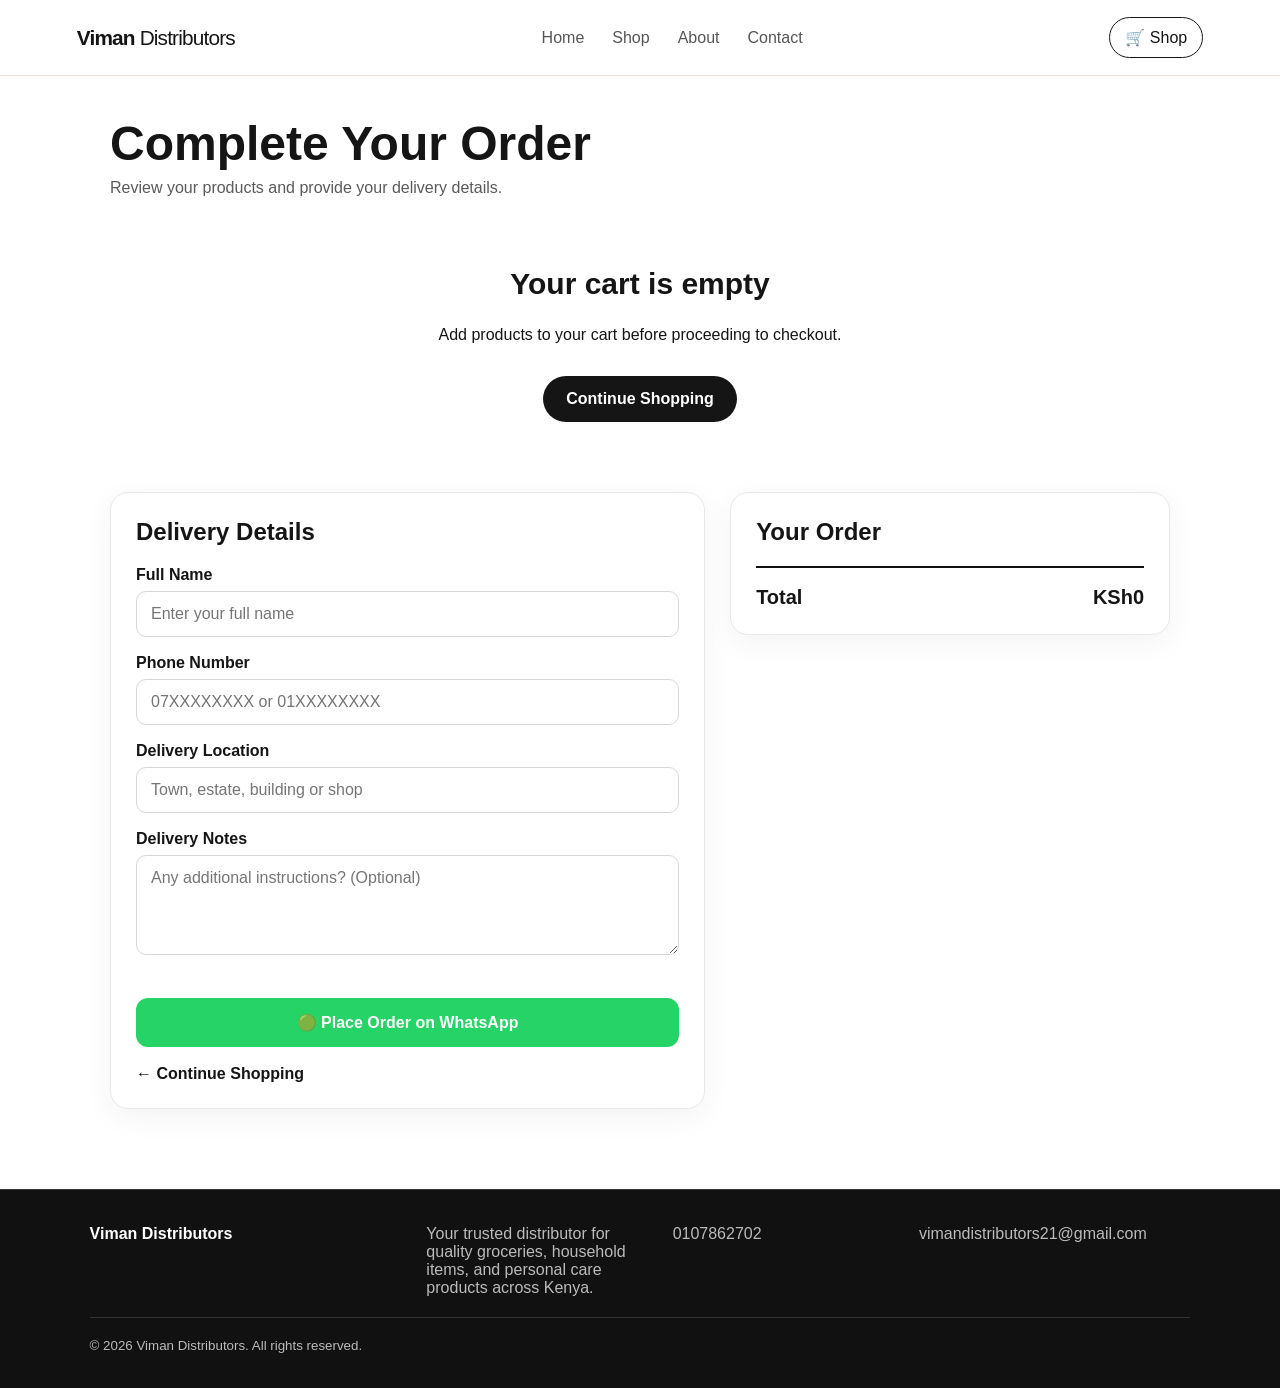
==== checkout.html @ 6a5334ed "Add professional checkout page" ====
<!DOCTYPE html>
<html lang="en">
<head>
  <meta charset="UTF-8">
  <meta name="viewport" content="width=device-width, initial-scale=1.0">

  <title>Checkout | Viman Distributors</title>

  <meta name="description"
        content="Complete your Viman Distributors wholesale order and place it through WhatsApp.">

  <link rel="stylesheet" href="styles.css">

  <style>
    .checkout-page {
      max-width: 1100px;
      margin: 0 auto;
      padding: 40px 20px 80px;
    }

    .checkout-header {
      margin-bottom: 30px;
    }

    .checkout-header h1 {
      margin: 0 0 8px;
      font-size: clamp(30px, 5vw, 48px);
    }

    .checkout-header p {
      margin: 0;
      opacity: .7;
    }

    .checkout-grid {
      display: grid;
      grid-template-columns: 1.15fr .85fr;
      gap: 25px;
      align-items: start;
    }

    .checkout-card {
      background: #fff;
      border: 1px solid #e8e8e8;
      border-radius: 18px;
      padding: 25px;
      box-shadow: 0 8px 30px rgba(0,0,0,.05);
    }

    .checkout-card h2 {
      margin-top: 0;
      margin-bottom: 20px;
    }

    .form-group {
      margin-bottom: 17px;
    }

    .form-group label {
      display: block;
      font-weight: 700;
      margin-bottom: 7px;
    }

    .form-group input,
    .form-group textarea {
      width: 100%;
      box-sizing: border-box;
      padding: 13px 14px;
      border: 1px solid #d7d7d7;
      border-radius: 10px;
      font: inherit;
      outline: none;
    }

    .form-group input:focus,
    .form-group textarea:focus {
      border-color: #111;
    }

    .form-group textarea {
      min-height: 100px;
      resize: vertical;
    }

    .checkout-item {
      display: grid;
      grid-template-columns: 58px 1fr auto;
      gap: 12px;
      align-items: center;
      padding: 12px 0;
      border-bottom: 1px solid #eee;
    }

    .checkout-item img {
      width: 58px;
      height: 58px;
      object-fit: cover;
      border-radius: 10px;
      background: #f4f4f4;
    }

    .checkout-item-name {
      font-weight: 700;
      font-size: 14px;
    }

    .checkout-item-meta {
      font-size: 13px;
      opacity: .65;
      margin-top: 4px;
    }

    .checkout-item-price {
      font-weight: 800;
      white-space: nowrap;
    }

    .summary-total {
      display: flex;
      justify-content: space-between;
      gap: 15px;
      margin-top: 20px;
      padding-top: 18px;
      border-top: 2px solid #111;
      font-size: 20px;
      font-weight: 900;
    }

    .whatsapp-checkout {
      width: 100%;
      border: 0;
      border-radius: 12px;
      padding: 15px 18px;
      margin-top: 22px;
      font-size: 16px;
      font-weight: 800;
      cursor: pointer;
      background: #25D366;
      color: #fff;
    }

    .whatsapp-checkout:hover {
      opacity: .9;
    }

    .back-shop {
      display: inline-block;
      margin-top: 18px;
      text-decoration: none;
      font-weight: 700;
    }

    .empty-checkout {
      max-width: 600px;
      margin: 70px auto;
      text-align: center;
    }

    .empty-checkout h2 {
      font-size: 30px;
    }

    @media (max-width: 760px) {
      .checkout-grid {
        grid-template-columns: 1fr;
      }

      .checkout-card {
        padding: 20px;
      }

      .checkout-item {
        grid-template-columns: 50px 1fr;
      }

      .checkout-item-price {
        grid-column: 2;
      }
    }
  </style>
</head>

<body>

<header class="site-header">
  <a class="brand" href="index.html">
    Viman <span>Distributors</span>
  </a>

  <nav>
    <a href="index.html">Home</a>
    <a href="index.html#shop">Shop</a>
    <a href="index.html#about">About</a>
    <a href="index.html#contact">Contact</a>
  </nav>

  <a class="cart-btn" href="index.html#shop">
    🛒 Shop
  </a>
</header>


<main class="checkout-page">

  <div class="checkout-header">
    <h1>Complete Your Order</h1>
    <p>Review your products and provide your delivery details.</p>
  </div>


  <div id="emptyCheckout" class="empty-checkout" hidden>
    <h2>Your cart is empty</h2>

    <p>
      Add products to your cart before proceeding to checkout.
    </p>

    <a class="btn" href="index.html#shop">
      Continue Shopping
    </a>
  </div>


  <div id="checkoutContent" class="checkout-grid">

    <!-- CUSTOMER INFORMATION -->

    <section class="checkout-card">

      <h2>Delivery Details</h2>

      <form id="checkoutForm">

        <div class="form-group">
          <label for="customerName">
            Full Name
          </label>

          <input
            id="customerName"
            type="text"
            placeholder="Enter your full name"
            required
          >
        </div>


        <div class="form-group">
          <label for="customerPhone">
            Phone Number
          </label>

          <input
            id="customerPhone"
            type="tel"
            placeholder="07XXXXXXXX or 01XXXXXXXX"
            required
          >
        </div>


        <div class="form-group">
          <label for="deliveryLocation">
            Delivery Location
          </label>

          <input
            id="deliveryLocation"
            type="text"
            placeholder="Town, estate, building or shop"
            required
          >
        </div>


        <div class="form-group">
          <label for="deliveryNotes">
            Delivery Notes
          </label>

          <textarea
            id="deliveryNotes"
            placeholder="Any additional instructions? (Optional)"
          ></textarea>
        </div>

        <button
          type="submit"
          class="whatsapp-checkout"
        >
          🟢 Place Order on WhatsApp
        </button>

      </form>

      <a
        class="back-shop"
        href="index.html#shop"
      >
        ← Continue Shopping
      </a>

    </section>


    <!-- ORDER SUMMARY -->

    <section class="checkout-card">

      <h2>Your Order</h2>

      <div id="checkoutItems"></div>

      <div class="summary-total">
        <span>Total</span>
        <span id="checkoutTotal">KSh0</span>
      </div>

    </section>

  </div>

</main>


<footer>
  <strong>Viman Distributors</strong>

  <span>
    Your trusted distributor for quality groceries,
    household items, and personal care products across Kenya.
  </span>

  <a href="tel:+254107862702">
    0107862702
  </a>

  <a href="mailto:vimandistributors21@gmail.com">
    vimandistributors21@gmail.com
  </a>

  <small>
    © 2026 Viman Distributors. All rights reserved.
  </small>
</footer>


<script src="app.js"></script>

<script>

function renderCheckout() {

  const items = document.querySelector('#checkoutItems');
  const totalElement = document.querySelector('#checkoutTotal');
  const empty = document.querySelector('#emptyCheckout');
  const content = document.querySelector('#checkoutContent');

  if (!cart.length) {

    content.hidden = true;
    empty.hidden = false;

    return;
  }

  content.hidden = false;
  empty.hidden = true;

  items.innerHTML = cart.map(item => `

    <div class="checkout-item">

      <img
        src="${item.img}"
        alt="${item.name}"
      >

      <div>

        <div class="checkout-item-name">
          ${item.name}
        </div>

        <div class="checkout-item-meta">
          Quantity: ${item.qty}
        </div>

      </div>

      <div class="checkout-item-price">
        ${money(item.price * item.qty)}
      </div>

    </div>

  `).join('');

  const total = cart.reduce(
    (sum, item) => sum + item.price * item.qty,
    0
  );

  totalElement.textContent = money(total);
}


document.querySelector('#checkoutForm').addEventListener(
  'submit',
  function(event) {

    event.preventDefault();

    if (!cart.length) {
      alert('Your cart is empty.');
      return;
    }

    const name =
      document.querySelector('#customerName').value.trim();

    const phone =
      document.querySelector('#customerPhone').value.trim();

    const delivery =
      document.querySelector('#deliveryLocation').value.trim();

    const notes =
      document.querySelector('#deliveryNotes').value.trim()
      || 'None';


    if (!name || !phone || !delivery) {

      alert(
        'Please complete your name, phone number and delivery location.'
      );

      return;
    }


    const phoneClean =
      phone.replace(/[\s-]/g, '');


    if (!/^(07|01)\d{8}$/.test(phoneClean)) {

      alert(
        'Please enter a valid Kenyan phone number.'
      );

      return;
    }


    const items = cart
      .map(item =>
        `${item.name} x${item.qty} = ${money(item.price * item.qty)}`
      )
      .join('\n');


    const total = cart.reduce(
      (sum, item) =>
        sum + item.price * item.qty,
      0
    );


    const message =

`Hello Viman Distributors,

NEW ORDER

Customer: ${name}
Phone: ${phone}
Delivery Location: ${delivery}
Delivery Notes: ${notes}

ORDER ITEMS
${items}

TOTAL: ${money(total)}

Please confirm availability and delivery.`;


    const whatsappURL =
      'https://wa.me/254107862702?text='
      + encodeURIComponent(message);


    window.location.href = whatsappURL;

  }
);


renderCheckout();

</script>

</body>
</html>
---- styles.css ----
:root{--ink:#151515;--muted:#6b6b6b;--gold:#c89b3c;--cream:#f7f3ea;--white:#fff;--line:#e7e1d6}*{box-sizing:border-box}html{scroll-behavior:smooth}body{margin:0;font-family:Inter,Arial,sans-serif;color:var(--ink);background:#fff}a{text-decoration:none;color:inherit}.site-header{height:76px;display:flex;align-items:center;justify-content:space-between;padding:0 6%;border-bottom:1px solid var(--line);position:sticky;top:0;background:#fff;z-index:20}.brand{font-size:1.3rem;font-weight:800;letter-spacing:-.04em}.brand span{font-weight:400}.site-header nav{display:flex;gap:28px;color:#555}.site-header nav a:hover{color:var(--gold)}button,input,select{font:inherit}.cart-btn{border:1px solid var(--ink);background:#fff;border-radius:999px;padding:10px 15px;cursor:pointer}.cart-btn b{background:var(--ink);color:#fff;border-radius:50%;padding:2px 7px;margin-left:5px}.hero{min-height:590px;background:linear-gradient(120deg,#f7f3ea,#fff);display:grid;grid-template-columns:1.3fr .7fr;align-items:center;padding:70px 9%;gap:50px}.eyebrow{font-size:.74rem;letter-spacing:.18em;font-weight:800;color:#9a7023}.hero h1{font-size:clamp(3rem,7vw,6rem);line-height:.95;letter-spacing:-.065em;margin:15px 0 25px}.hero h1 em{font-family:Georgia,serif;font-weight:400;color:#9d762b}.hero p{font-size:1.08rem;line-height:1.7;max-width:650px;color:var(--muted)}.btn{display:inline-flex;align-items:center;justify-content:center;background:var(--ink);color:#fff;border:0;border-radius:999px;padding:14px 23px;margin-top:16px;font-weight:700;cursor:pointer}.hero-art{min-height:330px;border-radius:35px;background:#171717;color:#d4aa4d;display:flex;flex-direction:column;align-items:center;justify-content:center;font-size:9rem;box-shadow:0 25px 70px #0002}.hero-art small{font-size:1rem;color:#fff;letter-spacing:.12em;text-transform:uppercase}.shop{padding:90px 7%}.section-head{display:flex;justify-content:space-between;gap:30px;align-items:end}.section-head h2,.about h2,.contact h2{font-size:clamp(2rem,4vw,3.5rem);letter-spacing:-.05em;margin:8px 0}.section-head>p{color:var(--muted);max-width:380px}.toolbar{display:flex;gap:12px;margin:30px 0 14px}.toolbar input,.toolbar select{border:1px solid var(--line);border-radius:12px;padding:14px;background:#fff}.toolbar input{flex:1}.categories{display:flex;gap:8px;overflow:auto;padding-bottom:22px}.categories button{white-space:nowrap;border:1px solid var(--line);background:#fff;border-radius:999px;padding:9px 15px;cursor:pointer}.categories button.active{background:var(--ink);color:#fff}.grid{display:grid;grid-template-columns:repeat(4,1fr);gap:18px}.card{border:1px solid var(--line);border-radius:18px;overflow:hidden;background:#fff;transition:.2s}.card:hover{transform:translateY(-3px);box-shadow:0 12px 30px #0000000c}.card img{width:100%;height:190px;object-fit:contain;background:#f6f6f6}.card-body{padding:15px}.card small{color:#9a7023;text-transform:uppercase;font-size:.65rem;font-weight:800;letter-spacing:.08em}.card h3{font-size:1rem;min-height:42px;margin:7px 0}.price{font-weight:800;font-size:1.05rem}.add{width:100%;border:1px solid var(--ink);background:#fff;border-radius:10px;padding:10px;margin-top:12px;cursor:pointer}.add:hover{background:var(--ink);color:#fff}.empty{text-align:center;padding:50px;color:var(--muted)}.about{background:var(--cream);padding:90px 9%;display:grid;grid-template-columns:1fr 1fr;gap:60px;align-items:center}.about>p:last-child{font-size:1.1rem;line-height:1.8;color:var(--muted)}.contact{padding:70px 9%;display:flex;justify-content:space-between;align-items:center;gap:30px;background:#171717;color:#fff}.contact .eyebrow{color:#d4aa4d}.contact p{color:#bbb;line-height:1.7}.contact .btn{background:#fff;color:#111}footer{padding:35px 7%;display:grid;grid-template-columns:1.4fr 1fr 1fr 1.2fr;gap:20px;border-top:1px solid #333;background:#111;color:#bbb}footer strong{color:#fff}footer a:hover{color:#d4aa4d}footer small{grid-column:1/-1;padding-top:20px;border-top:1px solid #333}.drawer{position:fixed;z-index:50;right:0;top:0;width:min(430px,94vw);height:100vh;background:#fff;box-shadow:-20px 0 50px #0002;padding:25px;transform:translateX(105%);transition:.25s;display:flex;flex-direction:column}.drawer.open{transform:none}.drawer-head{display:flex;justify-content:space-between;align-items:center}.drawer-head button{font-size:2rem;border:0;background:none;cursor:pointer}.drawer-item{display:grid;grid-template-columns:1fr auto;gap:10px;border-bottom:1px solid var(--line);padding:16px 0}.qty{display:flex;align-items:center;gap:8px}.qty button{border:1px solid var(--line);background:#fff;border-radius:7px;width:28px;height:28px;cursor:pointer}.cart-total{margin-top:auto;padding:20px 0;display:flex;justify-content:space-between;font-size:1.2rem}.full{width:100%;border-radius:12px}.drawer>small{color:var(--muted);padding-top:10px}.overlay{position:fixed;inset:0;background:#0008;z-index:40;display:none}.overlay.show{display:block}@media(max-width:900px){.grid{grid-template-columns:repeat(3,1fr)}.hero{grid-template-columns:1fr}.hero-art{display:none}footer{grid-template-columns:1fr 1fr}}@media(max-width:600px){.site-header{padding:0 4%}.site-header nav{display:none}.hero{padding:55px 6%}.shop{padding:60px 5%}.section-head,.contact,.about{display:block}.grid{grid-template-columns:repeat(2,1fr);gap:10px}.card img{height:145px}.card-body{padding:10px}.about{padding:60px 6%}.contact{padding:55px 6%}footer{display:flex;flex-direction:column;padding:35px 6%}.toolbar{flex-direction:column}}
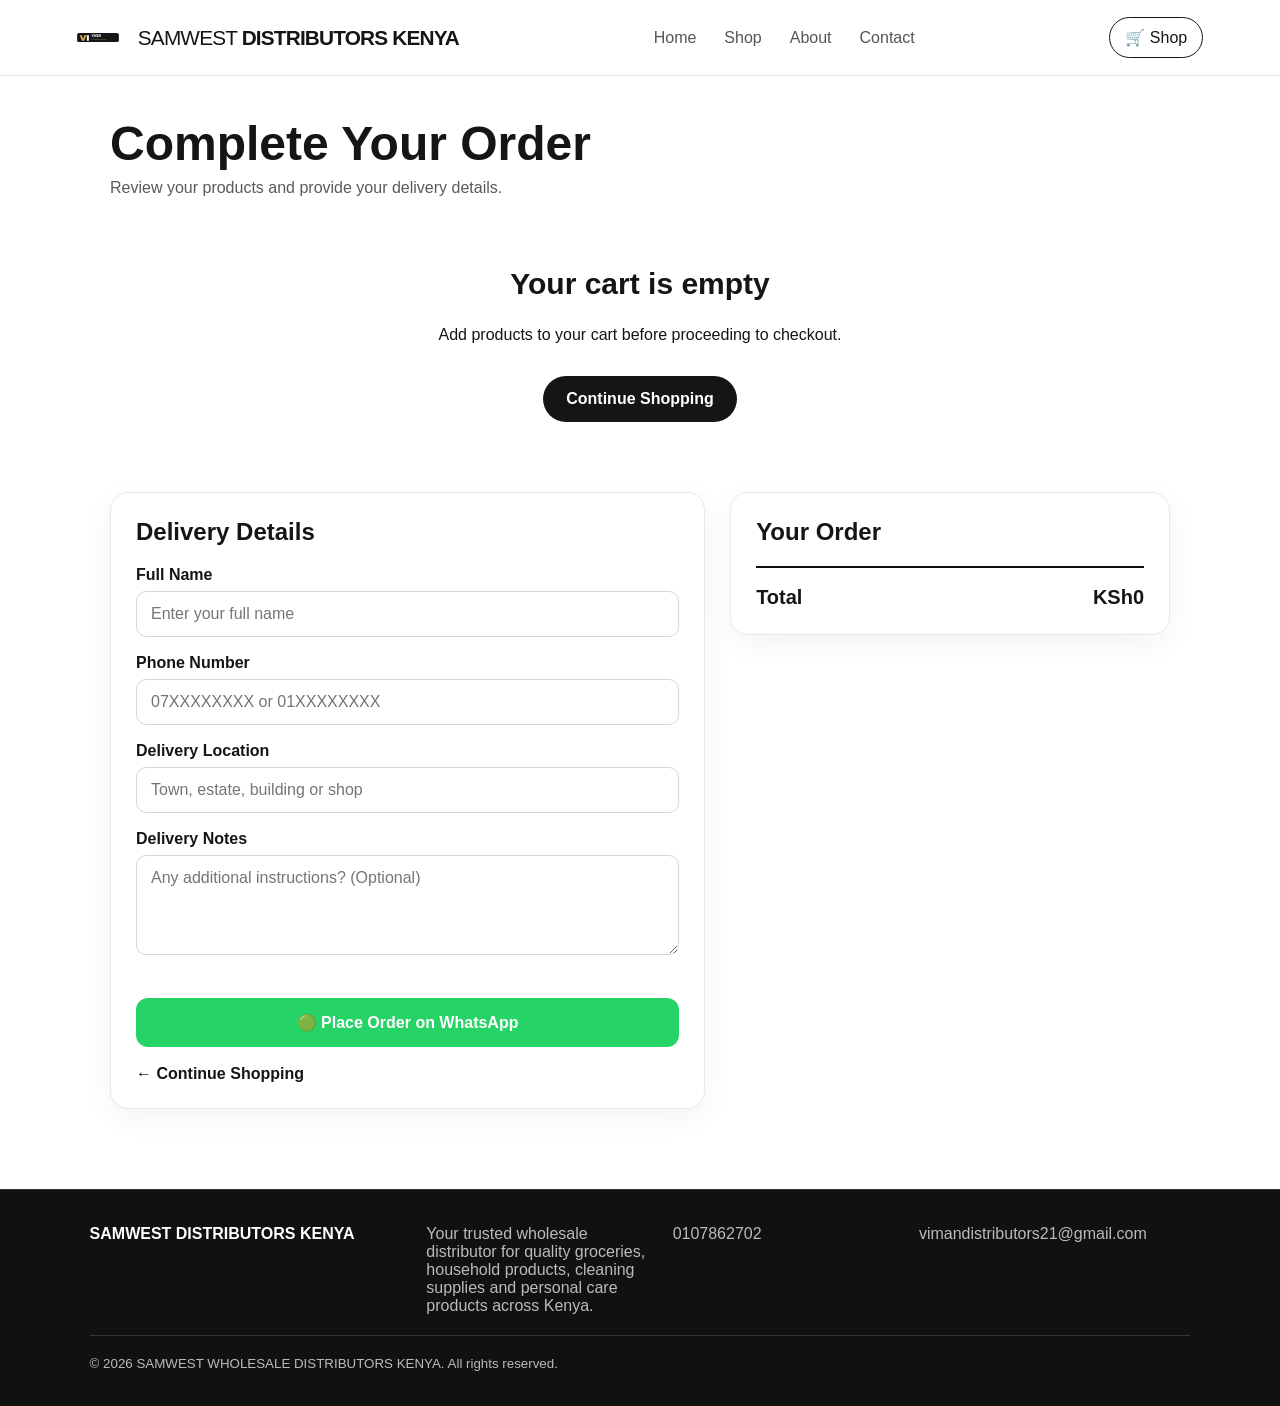
==== commit 8d1f8d62: "Apply SAMWEST branding to checkout" ====
--- a/checkout.html
+++ b/checkout.html
@@ -1,507 +1 @@
-<!DOCTYPE html>
-<html lang="en">
-<head>
-  <meta charset="UTF-8">
-  <meta name="viewport" content="width=device-width, initial-scale=1.0">
-
-  <title>Checkout | Viman Distributors</title>
-
-  <meta name="description"
-        content="Complete your Viman Distributors wholesale order and place it through WhatsApp.">
-
-  <link rel="stylesheet" href="styles.css">
-
-  <style>
-    .checkout-page {
-      max-width: 1100px;
-      margin: 0 auto;
-      padding: 40px 20px 80px;
-    }
-
-    .checkout-header {
-      margin-bottom: 30px;
-    }
-
-    .checkout-header h1 {
-      margin: 0 0 8px;
-      font-size: clamp(30px, 5vw, 48px);
-    }
-
-    .checkout-header p {
-      margin: 0;
-      opacity: .7;
-    }
-
-    .checkout-grid {
-      display: grid;
-      grid-template-columns: 1.15fr .85fr;
-      gap: 25px;
-      align-items: start;
-    }
-
-    .checkout-card {
-      background: #fff;
-      border: 1px solid #e8e8e8;
-      border-radius: 18px;
-      padding: 25px;
-      box-shadow: 0 8px 30px rgba(0,0,0,.05);
-    }
-
-    .checkout-card h2 {
-      margin-top: 0;
-      margin-bottom: 20px;
-    }
-
-    .form-group {
-      margin-bottom: 17px;
-    }
-
-    .form-group label {
-      display: block;
-      font-weight: 700;
-      margin-bottom: 7px;
-    }
-
-    .form-group input,
-    .form-group textarea {
-      width: 100%;
-      box-sizing: border-box;
-      padding: 13px 14px;
-      border: 1px solid #d7d7d7;
-      border-radius: 10px;
-      font: inherit;
-      outline: none;
-    }
-
-    .form-group input:focus,
-    .form-group textarea:focus {
-      border-color: #111;
-    }
-
-    .form-group textarea {
-      min-height: 100px;
-      resize: vertical;
-    }
-
-    .checkout-item {
-      display: grid;
-      grid-template-columns: 58px 1fr auto;
-      gap: 12px;
-      align-items: center;
-      padding: 12px 0;
-      border-bottom: 1px solid #eee;
-    }
-
-    .checkout-item img {
-      width: 58px;
-      height: 58px;
-      object-fit: cover;
-      border-radius: 10px;
-      background: #f4f4f4;
-    }
-
-    .checkout-item-name {
-      font-weight: 700;
-      font-size: 14px;
-    }
-
-    .checkout-item-meta {
-      font-size: 13px;
-      opacity: .65;
-      margin-top: 4px;
-    }
-
-    .checkout-item-price {
-      font-weight: 800;
-      white-space: nowrap;
-    }
-
-    .summary-total {
-      display: flex;
-      justify-content: space-between;
-      gap: 15px;
-      margin-top: 20px;
-      padding-top: 18px;
-      border-top: 2px solid #111;
-      font-size: 20px;
-      font-weight: 900;
-    }
-
-    .whatsapp-checkout {
-      width: 100%;
-      border: 0;
-      border-radius: 12px;
-      padding: 15px 18px;
-      margin-top: 22px;
-      font-size: 16px;
-      font-weight: 800;
-      cursor: pointer;
-      background: #25D366;
-      color: #fff;
-    }
-
-    .whatsapp-checkout:hover {
-      opacity: .9;
-    }
-
-    .back-shop {
-      display: inline-block;
-      margin-top: 18px;
-      text-decoration: none;
-      font-weight: 700;
-    }
-
-    .empty-checkout {
-      max-width: 600px;
-      margin: 70px auto;
-      text-align: center;
-    }
-
-    .empty-checkout h2 {
-      font-size: 30px;
-    }
-
-    @media (max-width: 760px) {
-      .checkout-grid {
-        grid-template-columns: 1fr;
-      }
-
-      .checkout-card {
-        padding: 20px;
-      }
-
-      .checkout-item {
-        grid-template-columns: 50px 1fr;
-      }
-
-      .checkout-item-price {
-        grid-column: 2;
-      }
-    }
-  </style>
-</head>
-
-<body>
-
-<header class="site-header">
-  <a class="brand" href="index.html">
-    Viman <span>Distributors</span>
-  </a>
-
-  <nav>
-    <a href="index.html">Home</a>
-    <a href="index.html#shop">Shop</a>
-    <a href="index.html#about">About</a>
-    <a href="index.html#contact">Contact</a>
-  </nav>
-
-  <a class="cart-btn" href="index.html#shop">
-    🛒 Shop
-  </a>
-</header>
-
-
-<main class="checkout-page">
-
-  <div class="checkout-header">
-    <h1>Complete Your Order</h1>
-    <p>Review your products and provide your delivery details.</p>
-  </div>
-
-
-  <div id="emptyCheckout" class="empty-checkout" hidden>
-    <h2>Your cart is empty</h2>
-
-    <p>
-      Add products to your cart before proceeding to checkout.
-    </p>
-
-    <a class="btn" href="index.html#shop">
-      Continue Shopping
-    </a>
-  </div>
-
-
-  <div id="checkoutContent" class="checkout-grid">
-
-    <!-- CUSTOMER INFORMATION -->
-
-    <section class="checkout-card">
-
-      <h2>Delivery Details</h2>
-
-      <form id="checkoutForm">
-
-        <div class="form-group">
-          <label for="customerName">
-            Full Name
-          </label>
-
-          <input
-            id="customerName"
-            type="text"
-            placeholder="Enter your full name"
-            required
-          >
-        </div>
-
-
-        <div class="form-group">
-          <label for="customerPhone">
-            Phone Number
-          </label>
-
-          <input
-            id="customerPhone"
-            type="tel"
-            placeholder="07XXXXXXXX or 01XXXXXXXX"
-            required
-          >
-        </div>
-
-
-        <div class="form-group">
-          <label for="deliveryLocation">
-            Delivery Location
-          </label>
-
-          <input
-            id="deliveryLocation"
-            type="text"
-            placeholder="Town, estate, building or shop"
-            required
-          >
-        </div>
-
-
-        <div class="form-group">
-          <label for="deliveryNotes">
-            Delivery Notes
-          </label>
-
-          <textarea
-            id="deliveryNotes"
-            placeholder="Any additional instructions? (Optional)"
-          ></textarea>
-        </div>
-
-        <button
-          type="submit"
-          class="whatsapp-checkout"
-        >
-          🟢 Place Order on WhatsApp
-        </button>
-
-      </form>
-
-      <a
-        class="back-shop"
-        href="index.html#shop"
-      >
-        ← Continue Shopping
-      </a>
-
-    </section>
-
-
-    <!-- ORDER SUMMARY -->
-
-    <section class="checkout-card">
-
-      <h2>Your Order</h2>
-
-      <div id="checkoutItems"></div>
-
-      <div class="summary-total">
-        <span>Total</span>
-        <span id="checkoutTotal">KSh0</span>
-      </div>
-
-    </section>
-
-  </div>
-
-</main>
-
-
-<footer>
-  <strong>Viman Distributors</strong>
-
-  <span>
-    Your trusted distributor for quality groceries,
-    household items, and personal care products across Kenya.
-  </span>
-
-  <a href="tel:+254107862702">
-    0107862702
-  </a>
-
-  <a href="mailto:vimandistributors21@gmail.com">
-    vimandistributors21@gmail.com
-  </a>
-
-  <small>
-    © 2026 Viman Distributors. All rights reserved.
-  </small>
-</footer>
-
-
-<script src="app.js"></script>
-
-<script>
-
-function renderCheckout() {
-
-  const items = document.querySelector('#checkoutItems');
-  const totalElement = document.querySelector('#checkoutTotal');
-  const empty = document.querySelector('#emptyCheckout');
-  const content = document.querySelector('#checkoutContent');
-
-  if (!cart.length) {
-
-    content.hidden = true;
-    empty.hidden = false;
-
-    return;
-  }
-
-  content.hidden = false;
-  empty.hidden = true;
-
-  items.innerHTML = cart.map(item => `
-
-    <div class="checkout-item">
-
-      <img
-        src="${item.img}"
-        alt="${item.name}"
-      >
-
-      <div>
-
-        <div class="checkout-item-name">
-          ${item.name}
-        </div>
-
-        <div class="checkout-item-meta">
-          Quantity: ${item.qty}
-        </div>
-
-      </div>
-
-      <div class="checkout-item-price">
-        ${money(item.price * item.qty)}
-      </div>
-
-    </div>
-
-  `).join('');
-
-  const total = cart.reduce(
-    (sum, item) => sum + item.price * item.qty,
-    0
-  );
-
-  totalElement.textContent = money(total);
-}
-
-
-document.querySelector('#checkoutForm').addEventListener(
-  'submit',
-  function(event) {
-
-    event.preventDefault();
-
-    if (!cart.length) {
-      alert('Your cart is empty.');
-      return;
-    }
-
-    const name =
-      document.querySelector('#customerName').value.trim();
-
-    const phone =
-      document.querySelector('#customerPhone').value.trim();
-
-    const delivery =
-      document.querySelector('#deliveryLocation').value.trim();
-
-    const notes =
-      document.querySelector('#deliveryNotes').value.trim()
-      || 'None';
-
-
-    if (!name || !phone || !delivery) {
-
-      alert(
-        'Please complete your name, phone number and delivery location.'
-      );
-
-      return;
-    }
-
-
-    const phoneClean =
-      phone.replace(/[\s-]/g, '');
-
-
-    if (!/^(07|01)\d{8}$/.test(phoneClean)) {
-
-      alert(
-        'Please enter a valid Kenyan phone number.'
-      );
-
-      return;
-    }
-
-
-    const items = cart
-      .map(item =>
-        `${item.name} x${item.qty} = ${money(item.price * item.qty)}`
-      )
-      .join('\n');
-
-
-    const total = cart.reduce(
-      (sum, item) =>
-        sum + item.price * item.qty,
-      0
-    );
-
-
-    const message =
-
-`Hello Viman Distributors,
-
-NEW ORDER
-
-Customer: ${name}
-Phone: ${phone}
-Delivery Location: ${delivery}
-Delivery Notes: ${notes}
-
-ORDER ITEMS
-${items}
-
-TOTAL: ${money(total)}
-
-Please confirm availability and delivery.`;
-
-
-    const whatsappURL =
-      'https://wa.me/254107862702?text='
-      + encodeURIComponent(message);
-
-
-    window.location.href = whatsappURL;
-
-  }
-);
-
-
-renderCheckout();
-
-</script>
-
-</body>
-</html>
+<!DOCTYPE html><html lang="en"><head><meta charset="UTF-8"><meta name="viewport" content="width=device-width,initial-scale=1"><title>SAMWEST WHOLESALE DISTRIBUTORS KENYA | Checkout</title><meta name="description" content="Complete your SAMWEST WHOLESALE DISTRIBUTORS KENYA wholesale order and place it through WhatsApp."><link rel="icon" type="image/svg+xml" href="assets/viman-logo.svg"><link rel="stylesheet" href="styles.css"><style>.brand img{width:42px;height:42px;object-fit:contain;margin-right:9px}.brand{display:flex;align-items:center}.checkout-page{max-width:1100px;margin:0 auto;padding:40px 20px 80px}.checkout-header{margin-bottom:30px}.checkout-header h1{margin:0 0 8px;font-size:clamp(30px,5vw,48px)}.checkout-header p{margin:0;opacity:.7}.checkout-grid{display:grid;grid-template-columns:1.15fr .85fr;gap:25px;align-items:start}.checkout-card{background:#fff;border:1px solid #e8e8e8;border-radius:18px;padding:25px;box-shadow:0 8px 30px rgba(0,0,0,.05)}.checkout-card h2{margin-top:0;margin-bottom:20px}.form-group{margin-bottom:17px}.form-group label{display:block;font-weight:700;margin-bottom:7px}.form-group input,.form-group textarea{width:100%;box-sizing:border-box;padding:13px 14px;border:1px solid #d7d7d7;border-radius:10px;font:inherit;outline:none}.form-group textarea{min-height:100px;resize:vertical}.checkout-item{display:grid;grid-template-columns:58px 1fr auto;gap:12px;align-items:center;padding:12px 0;border-bottom:1px solid #eee}.checkout-item img{width:58px;height:58px;object-fit:cover;border-radius:10px;background:#f4f4f4}.checkout-item-name{font-weight:700;font-size:14px}.checkout-item-meta{font-size:13px;opacity:.65;margin-top:4px}.checkout-item-price{font-weight:800;white-space:nowrap}.summary-total{display:flex;justify-content:space-between;gap:15px;margin-top:20px;padding-top:18px;border-top:2px solid #111;font-size:20px;font-weight:900}.whatsapp-checkout{width:100%;border:0;border-radius:12px;padding:15px 18px;margin-top:22px;font-size:16px;font-weight:800;cursor:pointer;background:#25D366;color:#fff}.back-shop{display:inline-block;margin-top:18px;text-decoration:none;font-weight:700}.empty-checkout{max-width:600px;margin:70px auto;text-align:center}.empty-checkout h2{font-size:30px}@media(max-width:760px){.checkout-grid{grid-template-columns:1fr}.checkout-card{padding:20px}.checkout-item{grid-template-columns:50px 1fr}.checkout-item-price{grid-column:2}}</style></head><body><header class="site-header"><a class="brand" href="index.html" aria-label="SAMWEST DISTRIBUTORS KENYA home"><img src="assets/viman-logo.svg" alt="SAMWEST DISTRIBUTORS KENYA logo"><span>SAMWEST <b>DISTRIBUTORS KENYA</b></span></a><nav><a href="index.html">Home</a><a href="shop.html">Shop</a><a href="index.html#about">About</a><a href="index.html#contact">Contact</a></nav><a class="cart-btn" href="shop.html">🛒 Shop</a></header><main class="checkout-page"><div class="checkout-header"><h1>Complete Your Order</h1><p>Review your products and provide your delivery details.</p></div><div id="emptyCheckout" class="empty-checkout" hidden><h2>Your cart is empty</h2><p>Add products to your cart before proceeding to checkout.</p><a class="btn" href="shop.html">Continue Shopping</a></div><div id="checkoutContent" class="checkout-grid"><section class="checkout-card"><h2>Delivery Details</h2><form id="checkoutForm"><div class="form-group"><label for="customerName">Full Name</label><input id="customerName" type="text" placeholder="Enter your full name" required></div><div class="form-group"><label for="customerPhone">Phone Number</label><input id="customerPhone" type="tel" placeholder="07XXXXXXXX or 01XXXXXXXX" required></div><div class="form-group"><label for="deliveryLocation">Delivery Location</label><input id="deliveryLocation" type="text" placeholder="Town, estate, building or shop" required></div><div class="form-group"><label for="deliveryNotes">Delivery Notes</label><textarea id="deliveryNotes" placeholder="Any additional instructions? (Optional)"></textarea></div><button type="submit" class="whatsapp-checkout">🟢 Place Order on WhatsApp</button></form><a class="back-shop" href="shop.html">← Continue Shopping</a></section><section class="checkout-card"><h2>Your Order</h2><div id="checkoutItems"></div><div class="summary-total"><span>Total</span><span id="checkoutTotal">KSh0</span></div></section></div></main><footer><strong>SAMWEST DISTRIBUTORS KENYA</strong><span>Your trusted wholesale distributor for quality groceries, household products, cleaning supplies and personal care products across Kenya.</span><a href="tel:+254107862702">0107862702</a><a href="mailto:vimandistributors21@gmail.com">vimandistributors21@gmail.com</a><small>© 2026 SAMWEST WHOLESALE DISTRIBUTORS KENYA. All rights reserved.</small></footer><script src="app.js"></script><script src="samwest-catalog.js"></script><script>function renderCheckout(){const items=document.querySelector('#checkoutItems'),totalElement=document.querySelector('#checkoutTotal'),empty=document.querySelector('#emptyCheckout'),content=document.querySelector('#checkoutContent');if(!cart.length){content.hidden=true;empty.hidden=false;return}content.hidden=false;empty.hidden=true;items.innerHTML=cart.map(item=>`<div class="checkout-item"><img src="${item.img}" alt="${item.name}"><div><div class="checkout-item-name">${item.name}</div><div class="checkout-item-meta">Quantity: ${item.qty}</div></div><div class="checkout-item-price">${money(item.price*item.qty)}</div></div>`).join('');const total=cart.reduce((sum,item)=>sum+item.price*item.qty,0);totalElement.textContent=money(total)}document.querySelector('#checkoutForm').addEventListener('submit',function(event){event.preventDefault();if(!cart.length){alert('Your cart is empty.');return}const name=document.querySelector('#customerName').value.trim(),phone=document.querySelector('#customerPhone').value.trim(),delivery=document.querySelector('#deliveryLocation').value.trim(),notes=document.querySelector('#deliveryNotes').value.trim()||'None';if(!name||!phone||!delivery){alert('Please complete your name, phone number and delivery location.');return}const phoneClean=phone.replace(/[\s-]/g,'');if(!/^(07|01)\d{8}$/.test(phoneClean)){alert('Please enter a valid Kenyan phone number.');return}const items=cart.map(item=>`${item.name} x${item.qty} = ${money(item.price*item.qty)}`).join('\n');const total=cart.reduce((sum,item)=>sum+item.price*item.qty,0);const message=`Hello SAMWEST WHOLESALE DISTRIBUTORS KENYA,\n\nNEW ORDER\n\nCustomer: ${name}\nPhone: ${phone}\nDelivery Location: ${delivery}\nDelivery Notes: ${notes}\n\nORDER ITEMS\n${items}\n\nTOTAL: ${money(total)}\n\nPlease confirm availability and delivery.`;window.location.href='https://wa.me/254107862702?text='+encodeURIComponent(message)});renderCheckout();</script></body></html>
--- a/styles.css
+++ b/styles.css
@@ -1 +1,2 @@
-:root{--ink:#151515;--muted:#6b6b6b;--gold:#c89b3c;--cream:#f7f3ea;--white:#fff;--line:#e7e1d6}*{box-sizing:border-box}html{scroll-behavior:smooth}body{margin:0;font-family:Inter,Arial,sans-serif;color:var(--ink);background:#fff}a{text-decoration:none;color:inherit}.site-header{height:76px;display:flex;align-items:center;justify-content:space-between;padding:0 6%;border-bottom:1px solid var(--line);position:sticky;top:0;background:#fff;z-index:20}.brand{font-size:1.3rem;font-weight:800;letter-spacing:-.04em}.brand span{font-weight:400}.site-header nav{display:flex;gap:28px;color:#555}.site-header nav a:hover{color:var(--gold)}button,input,select{font:inherit}.cart-btn{border:1px solid var(--ink);background:#fff;border-radius:999px;padding:10px 15px;cursor:pointer}.cart-btn b{background:var(--ink);color:#fff;border-radius:50%;padding:2px 7px;margin-left:5px}.hero{min-height:590px;background:linear-gradient(120deg,#f7f3ea,#fff);display:grid;grid-template-columns:1.3fr .7fr;align-items:center;padding:70px 9%;gap:50px}.eyebrow{font-size:.74rem;letter-spacing:.18em;font-weight:800;color:#9a7023}.hero h1{font-size:clamp(3rem,7vw,6rem);line-height:.95;letter-spacing:-.065em;margin:15px 0 25px}.hero h1 em{font-family:Georgia,serif;font-weight:400;color:#9d762b}.hero p{font-size:1.08rem;line-height:1.7;max-width:650px;color:var(--muted)}.btn{display:inline-flex;align-items:center;justify-content:center;background:var(--ink);color:#fff;border:0;border-radius:999px;padding:14px 23px;margin-top:16px;font-weight:700;cursor:pointer}.hero-art{min-height:330px;border-radius:35px;background:#171717;color:#d4aa4d;display:flex;flex-direction:column;align-items:center;justify-content:center;font-size:9rem;box-shadow:0 25px 70px #0002}.hero-art small{font-size:1rem;color:#fff;letter-spacing:.12em;text-transform:uppercase}.shop{padding:90px 7%}.section-head{display:flex;justify-content:space-between;gap:30px;align-items:end}.section-head h2,.about h2,.contact h2{font-size:clamp(2rem,4vw,3.5rem);letter-spacing:-.05em;margin:8px 0}.section-head>p{color:var(--muted);max-width:380px}.toolbar{display:flex;gap:12px;margin:30px 0 14px}.toolbar input,.toolbar select{border:1px solid var(--line);border-radius:12px;padding:14px;background:#fff}.toolbar input{flex:1}.categories{display:flex;gap:8px;overflow:auto;padding-bottom:22px}.categories button{white-space:nowrap;border:1px solid var(--line);background:#fff;border-radius:999px;padding:9px 15px;cursor:pointer}.categories button.active{background:var(--ink);color:#fff}.grid{display:grid;grid-template-columns:repeat(4,1fr);gap:18px}.card{border:1px solid var(--line);border-radius:18px;overflow:hidden;background:#fff;transition:.2s}.card:hover{transform:translateY(-3px);box-shadow:0 12px 30px #0000000c}.card img{width:100%;height:190px;object-fit:contain;background:#f6f6f6}.card-body{padding:15px}.card small{color:#9a7023;text-transform:uppercase;font-size:.65rem;font-weight:800;letter-spacing:.08em}.card h3{font-size:1rem;min-height:42px;margin:7px 0}.price{font-weight:800;font-size:1.05rem}.add{width:100%;border:1px solid var(--ink);background:#fff;border-radius:10px;padding:10px;margin-top:12px;cursor:pointer}.add:hover{background:var(--ink);color:#fff}.empty{text-align:center;padding:50px;color:var(--muted)}.about{background:var(--cream);padding:90px 9%;display:grid;grid-template-columns:1fr 1fr;gap:60px;align-items:center}.about>p:last-child{font-size:1.1rem;line-height:1.8;color:var(--muted)}.contact{padding:70px 9%;display:flex;justify-content:space-between;align-items:center;gap:30px;background:#171717;color:#fff}.contact .eyebrow{color:#d4aa4d}.contact p{color:#bbb;line-height:1.7}.contact .btn{background:#fff;color:#111}footer{padding:35px 7%;display:grid;grid-template-columns:1.4fr 1fr 1fr 1.2fr;gap:20px;border-top:1px solid #333;background:#111;color:#bbb}footer strong{color:#fff}footer a:hover{color:#d4aa4d}footer small{grid-column:1/-1;padding-top:20px;border-top:1px solid #333}.drawer{position:fixed;z-index:50;right:0;top:0;width:min(430px,94vw);height:100vh;background:#fff;box-shadow:-20px 0 50px #0002;padding:25px;transform:translateX(105%);transition:.25s;display:flex;flex-direction:column}.drawer.open{transform:none}.drawer-head{display:flex;justify-content:space-between;align-items:center}.drawer-head button{font-size:2rem;border:0;background:none;cursor:pointer}.drawer-item{display:grid;grid-template-columns:1fr auto;gap:10px;border-bottom:1px solid var(--line);padding:16px 0}.qty{display:flex;align-items:center;gap:8px}.qty button{border:1px solid var(--line);background:#fff;border-radius:7px;width:28px;height:28px;cursor:pointer}.cart-total{margin-top:auto;padding:20px 0;display:flex;justify-content:space-between;font-size:1.2rem}.full{width:100%;border-radius:12px}.drawer>small{color:var(--muted);padding-top:10px}.overlay{position:fixed;inset:0;background:#0008;z-index:40;display:none}.overlay.show{display:block}@media(max-width:900px){.grid{grid-template-columns:repeat(3,1fr)}.hero{grid-template-columns:1fr}.hero-art{display:none}footer{grid-template-columns:1fr 1fr}}@media(max-width:600px){.site-header{padding:0 4%}.site-header nav{display:none}.hero{padding:55px 6%}.shop{padding:60px 5%}.section-head,.contact,.about{display:block}.grid{grid-template-columns:repeat(2,1fr);gap:10px}.card img{height:145px}.card-body{padding:10px}.about{padding:60px 6%}.contact{padding:55px 6%}footer{display:flex;flex-direction:column;padding:35px 6%}.toolbar{flex-direction:column}}+:root{--ink:#151515;--muted:#6b6b6b;--gold:#c89b3c;--cream:#f7f3ea;--white:#fff;--line:#e7e1d6}*{box-sizing:border-box}html{scroll-behavior:smooth}body{margin:0;font-family:Inter,Arial,sans-serif;color:var(--ink);background:#fff}a{text-decoration:none;color:inherit}.site-header{height:76px;display:flex;align-items:center;justify-content:space-between;padding:0 6%;border-bottom:1px solid var(--line);position:sticky;top:0;background:#fff;z-index:20}.brand{display:flex;align-items:center;gap:10px;font-size:1.3rem;font-weight:800;letter-spacing:-.04em}.brand img{display:block;width:44px;height:44px;object-fit:contain;border-radius:8px}.brand span{font-weight:400}.brand span b{font-weight:800}.site-header nav{display:flex;gap:28px;color:#555}.site-header nav a:hover{color:var(--gold)}button,input,select{font:inherit}.cart-btn{border:1px solid var(--ink);background:#fff;border-radius:999px;padding:10px 15px;cursor:pointer}.cart-btn b,.cart-btn span{background:var(--ink);color:#fff;border-radius:50%;padding:2px 7px;margin-left:5px}.hero{min-height:590px;background:linear-gradient(120deg,#f7f3ea,#fff);display:grid;grid-template-columns:1.3fr .7fr;align-items:center;padding:70px 9%;gap:50px}.eyebrow{font-size:.74rem;letter-spacing:.18em;font-weight:800;color:#9a7023}.hero h1{font-size:clamp(3rem,7vw,6rem);line-height:.95;letter-spacing:-.065em;margin:15px 0 25px}.hero h1 em{font-family:Georgia,serif;font-weight:400;color:#9d762b}.hero p{font-size:1.08rem;line-height:1.7;max-width:650px;color:var(--muted)}.btn{display:inline-flex;align-items:center;justify-content:center;background:var(--ink);color:#fff;border:0;border-radius:999px;padding:14px 23px;margin-top:16px;font-weight:700;cursor:pointer}.hero-art{min-height:330px;border-radius:35px;background:#171717;color:#d4aa4d;display:flex;flex-direction:column;align-items:center;justify-content:center;font-size:9rem;box-shadow:0 25px 70px #0002}.hero-art small{font-size:1rem;color:#fff;letter-spacing:.12em;text-transform:uppercase}.shop{padding:90px 7%}.section-head{display:flex;justify-content:space-between;gap:30px;align-items:end}.section-head h2,.about h2,.contact h2{font-size:clamp(2rem,4vw,3.5rem);letter-spacing:-.05em;margin:8px 0}.section-head>p{color:var(--muted);max-width:380px}.toolbar{display:flex;gap:12px;margin:30px 0 14px}.toolbar input,.toolbar select{border:1px solid var(--line);border-radius:12px;padding:14px;background:#fff}.toolbar input{flex:1}.categories{display:flex;gap:8px;overflow:auto;padding-bottom:22px}.categories button{white-space:nowrap;border:1px solid var(--line);background:#fff;border-radius:999px;padding:9px 15px;cursor:pointer}.categories button.active{background:var(--ink);color:#fff}.grid{display:grid;grid-template-columns:repeat(4,1fr);gap:18px}.card{border:1px solid var(--line);border-radius:18px;overflow:hidden;background:#fff;transition:.2s}.card:hover{transform:translateY(-3px);box-shadow:0 12px 30px #0000000c}.card img{width:100%;height:190px;object-fit:contain;background:#f6f6f6}.card-body{padding:15px}.card small{color:#9a7023;text-transform:uppercase;font-size:.65rem;font-weight:800;letter-spacing:.08em}.card h3{font-size:1rem;min-height:42px;margin:7px 0}.price{font-weight:800;font-size:1.05rem}.add{width:100%;border:1px solid var(--ink);background:#fff;border-radius:10px;padding:10px;margin-top:12px;cursor:pointer}.add:hover{background:var(--ink);color:#fff}.empty{text-align:center;padding:50px;color:var(--muted)}.about{background:var(--cream);padding:90px 9%;display:grid;grid-template-columns:1fr 1fr;gap:60px;align-items:center}.about>p:last-child{font-size:1.1rem;line-height:1.8;color:var(--muted)}.contact{padding:70px 9%;display:flex;justify-content:space-between;align-items:center;gap:30px;background:#171717;color:#fff}.contact .eyebrow{color:#d4aa4d}.contact p{color:#bbb;line-height:1.7}.contact .btn{background:#fff;color:#111}footer{padding:35px 7%;display:grid;grid-template-columns:1.4fr 1fr 1fr 1.2fr;gap:20px;border-top:1px solid #333;background:#111;color:#bbb}footer strong{color:#fff}footer a:hover{color:#d4aa4d}footer small{grid-column:1/-1;padding-top:20px;border-top:1px solid #333}.drawer{position:fixed;z-index:50;right:0;top:0;width:min(430px,94vw);height:100vh;background:#fff;box-shadow:-20px 0 50px #0002;padding:25px;transform:translateX(105%);transition:.25s;display:flex;flex-direction:column}.drawer.open{transform:none}.drawer-head{display:flex;justify-content:space-between;align-items:center}.drawer-head button{font-size:2rem;border:0;background:none;cursor:pointer}.drawer-item{display:grid;grid-template-columns:1fr auto;gap:10px;border-bottom:1px solid var(--line);padding:16px 0}.qty{display:flex;align-items:center;gap:8px}.qty button{border:1px solid var(--line);background:#fff;border-radius:7px;width:28px;height:28px;cursor:pointer}.cart-total{margin-top:auto;padding:20px 0;display:flex;justify-content:space-between;font-size:1.2rem}.full{width:100%;border-radius:12px}.drawer>small{color:var(--muted);padding-top:10px}.overlay{position:fixed;inset:0;background:#0008;z-index:40;display:none}.overlay.show{display:block}@media(max-width:900px){.grid{grid-template-columns:repeat(3,1fr)}.hero{grid-template-columns:1fr}.hero-art{display:none}footer{grid-template-columns:1fr 1fr}}@media(max-width:600px){.site-header{padding:0 4%}.site-header nav{display:none}.hero{padding:55px 6%}.shop{padding:60px 5%}.section-head,.contact,.about{display:block}.grid{grid-template-columns:repeat(2,1fr);gap:10px}.card img{height:145px}.card-body{padding:10px}.about{padding:60px 6%}.contact{padding:55px 6%}footer{display:flex;flex-direction:column;padding:35px 6%}.toolbar{flex-direction:column}}
+.shop-section{padding:90px 7%}.section-heading{display:flex;justify-content:space-between;gap:30px;align-items:end}.section-heading h2{font-size:clamp(2rem,4vw,3.5rem);letter-spacing:-.05em;margin:8px 0}.shop-controls{display:flex;gap:12px;margin:30px 0 14px}.shop-controls input,.shop-controls select{border:1px solid var(--line);border-radius:12px;padding:14px;background:#fff}.shop-controls input{flex:1}.products{display:grid;grid-template-columns:repeat(4,1fr);gap:18px}.cart{position:fixed;z-index:50;right:0;top:0;width:min(430px,94vw);height:100vh;background:#fff;box-shadow:-20px 0 50px #0002;padding:25px;transform:translateX(105%);transition:.25s;display:flex;flex-direction:column}.cart.open{transform:none}.cart-header{display:flex;justify-content:space-between;align-items:center}.cart-header button{font-size:2rem;border:0;background:none;cursor:pointer}.cart-items{overflow:auto;flex:1}.cart-footer{margin-top:auto}.cart-total-row{display:flex;justify-content:space-between;font-size:1.2rem;padding:20px 0}.cart-footer>small{display:block;color:var(--muted);padding-top:10px}.checkout-page .btn{margin-top:16px}@media(max-width:900px){.products{grid-template-columns:repeat(3,1fr)}}@media(max-width:600px){.shop-section{padding:60px 5%}.section-heading{display:block}.shop-controls{flex-direction:column}.products{grid-template-columns:repeat(2,1fr);gap:10px}}
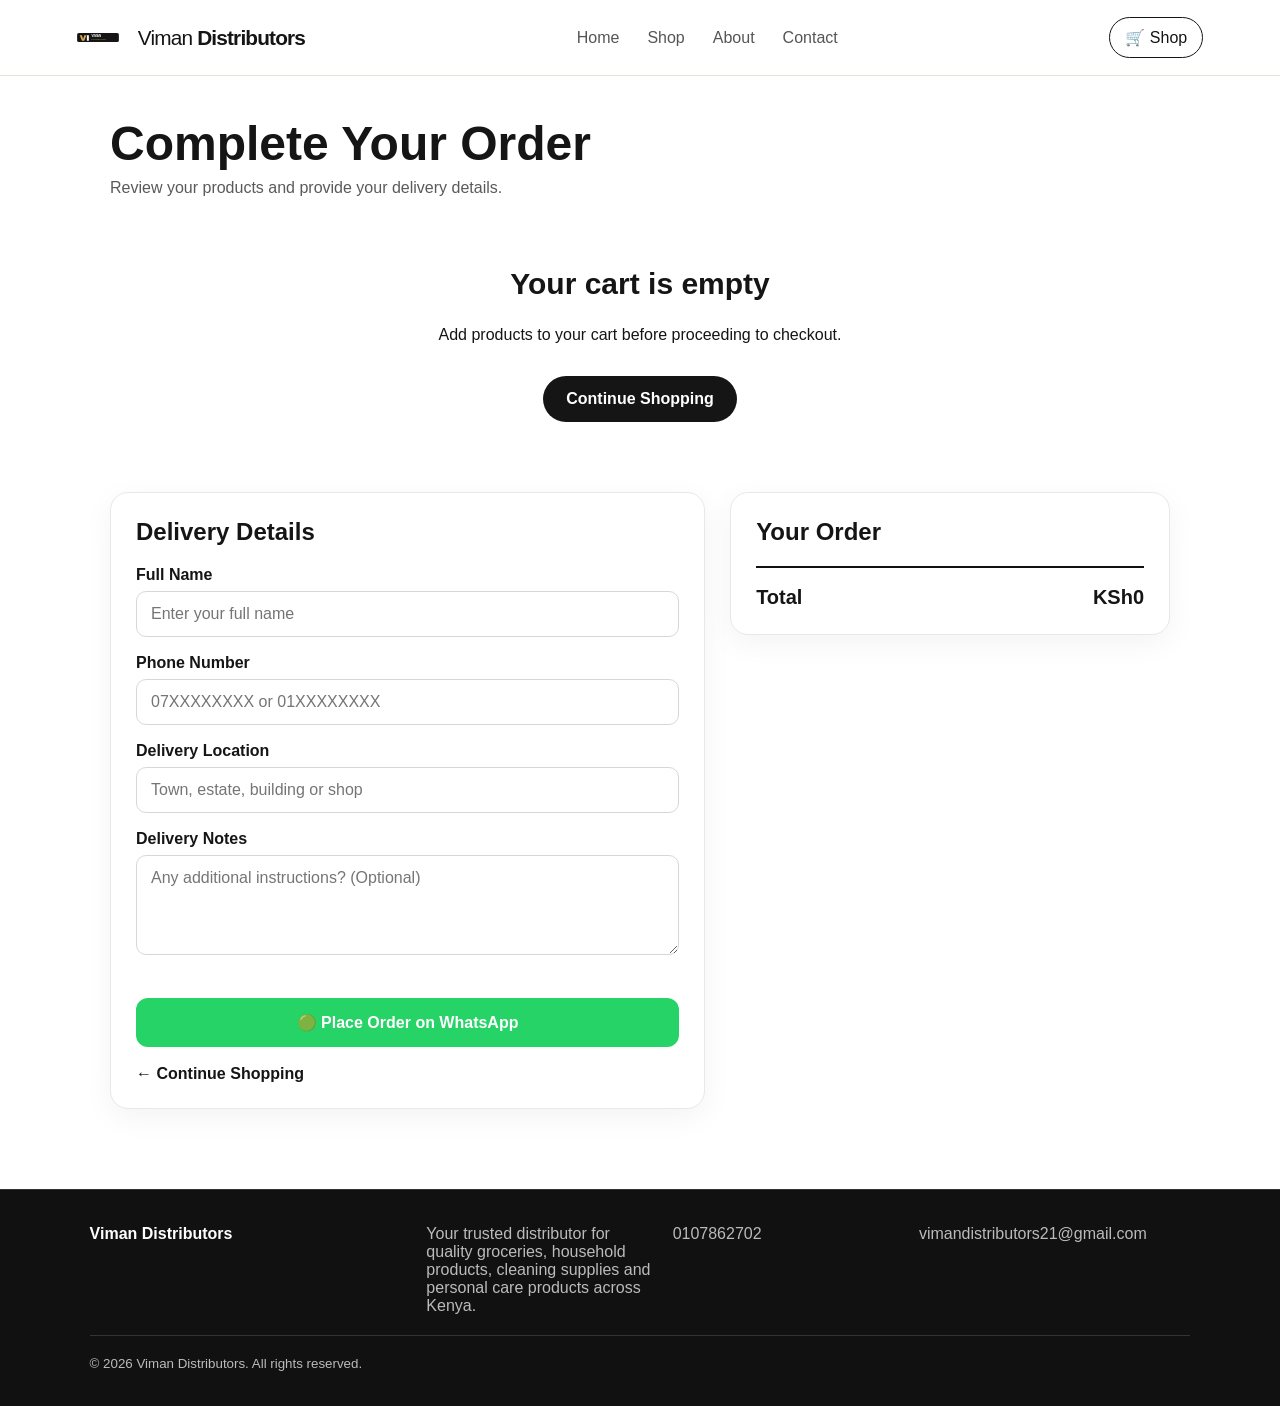
==== commit 7475702a: "Restore Viman branding on checkout" ====
--- a/checkout.html
+++ b/checkout.html
@@ -1 +1 @@
-<!DOCTYPE html><html lang="en"><head><meta charset="UTF-8"><meta name="viewport" content="width=device-width,initial-scale=1"><title>SAMWEST WHOLESALE DISTRIBUTORS KENYA | Checkout</title><meta name="description" content="Complete your SAMWEST WHOLESALE DISTRIBUTORS KENYA wholesale order and place it through WhatsApp."><link rel="icon" type="image/svg+xml" href="assets/viman-logo.svg"><link rel="stylesheet" href="styles.css"><style>.brand img{width:42px;height:42px;object-fit:contain;margin-right:9px}.brand{display:flex;align-items:center}.checkout-page{max-width:1100px;margin:0 auto;padding:40px 20px 80px}.checkout-header{margin-bottom:30px}.checkout-header h1{margin:0 0 8px;font-size:clamp(30px,5vw,48px)}.checkout-header p{margin:0;opacity:.7}.checkout-grid{display:grid;grid-template-columns:1.15fr .85fr;gap:25px;align-items:start}.checkout-card{background:#fff;border:1px solid #e8e8e8;border-radius:18px;padding:25px;box-shadow:0 8px 30px rgba(0,0,0,.05)}.checkout-card h2{margin-top:0;margin-bottom:20px}.form-group{margin-bottom:17px}.form-group label{display:block;font-weight:700;margin-bottom:7px}.form-group input,.form-group textarea{width:100%;box-sizing:border-box;padding:13px 14px;border:1px solid #d7d7d7;border-radius:10px;font:inherit;outline:none}.form-group textarea{min-height:100px;resize:vertical}.checkout-item{display:grid;grid-template-columns:58px 1fr auto;gap:12px;align-items:center;padding:12px 0;border-bottom:1px solid #eee}.checkout-item img{width:58px;height:58px;object-fit:cover;border-radius:10px;background:#f4f4f4}.checkout-item-name{font-weight:700;font-size:14px}.checkout-item-meta{font-size:13px;opacity:.65;margin-top:4px}.checkout-item-price{font-weight:800;white-space:nowrap}.summary-total{display:flex;justify-content:space-between;gap:15px;margin-top:20px;padding-top:18px;border-top:2px solid #111;font-size:20px;font-weight:900}.whatsapp-checkout{width:100%;border:0;border-radius:12px;padding:15px 18px;margin-top:22px;font-size:16px;font-weight:800;cursor:pointer;background:#25D366;color:#fff}.back-shop{display:inline-block;margin-top:18px;text-decoration:none;font-weight:700}.empty-checkout{max-width:600px;margin:70px auto;text-align:center}.empty-checkout h2{font-size:30px}@media(max-width:760px){.checkout-grid{grid-template-columns:1fr}.checkout-card{padding:20px}.checkout-item{grid-template-columns:50px 1fr}.checkout-item-price{grid-column:2}}</style></head><body><header class="site-header"><a class="brand" href="index.html" aria-label="SAMWEST DISTRIBUTORS KENYA home"><img src="assets/viman-logo.svg" alt="SAMWEST DISTRIBUTORS KENYA logo"><span>SAMWEST <b>DISTRIBUTORS KENYA</b></span></a><nav><a href="index.html">Home</a><a href="shop.html">Shop</a><a href="index.html#about">About</a><a href="index.html#contact">Contact</a></nav><a class="cart-btn" href="shop.html">🛒 Shop</a></header><main class="checkout-page"><div class="checkout-header"><h1>Complete Your Order</h1><p>Review your products and provide your delivery details.</p></div><div id="emptyCheckout" class="empty-checkout" hidden><h2>Your cart is empty</h2><p>Add products to your cart before proceeding to checkout.</p><a class="btn" href="shop.html">Continue Shopping</a></div><div id="checkoutContent" class="checkout-grid"><section class="checkout-card"><h2>Delivery Details</h2><form id="checkoutForm"><div class="form-group"><label for="customerName">Full Name</label><input id="customerName" type="text" placeholder="Enter your full name" required></div><div class="form-group"><label for="customerPhone">Phone Number</label><input id="customerPhone" type="tel" placeholder="07XXXXXXXX or 01XXXXXXXX" required></div><div class="form-group"><label for="deliveryLocation">Delivery Location</label><input id="deliveryLocation" type="text" placeholder="Town, estate, building or shop" required></div><div class="form-group"><label for="deliveryNotes">Delivery Notes</label><textarea id="deliveryNotes" placeholder="Any additional instructions? (Optional)"></textarea></div><button type="submit" class="whatsapp-checkout">🟢 Place Order on WhatsApp</button></form><a class="back-shop" href="shop.html">← Continue Shopping</a></section><section class="checkout-card"><h2>Your Order</h2><div id="checkoutItems"></div><div class="summary-total"><span>Total</span><span id="checkoutTotal">KSh0</span></div></section></div></main><footer><strong>SAMWEST DISTRIBUTORS KENYA</strong><span>Your trusted wholesale distributor for quality groceries, household products, cleaning supplies and personal care products across Kenya.</span><a href="tel:+254107862702">0107862702</a><a href="mailto:vimandistributors21@gmail.com">vimandistributors21@gmail.com</a><small>© 2026 SAMWEST WHOLESALE DISTRIBUTORS KENYA. All rights reserved.</small></footer><script src="app.js"></script><script src="samwest-catalog.js"></script><script>function renderCheckout(){const items=document.querySelector('#checkoutItems'),totalElement=document.querySelector('#checkoutTotal'),empty=document.querySelector('#emptyCheckout'),content=document.querySelector('#checkoutContent');if(!cart.length){content.hidden=true;empty.hidden=false;return}content.hidden=false;empty.hidden=true;items.innerHTML=cart.map(item=>`<div class="checkout-item"><img src="${item.img}" alt="${item.name}"><div><div class="checkout-item-name">${item.name}</div><div class="checkout-item-meta">Quantity: ${item.qty}</div></div><div class="checkout-item-price">${money(item.price*item.qty)}</div></div>`).join('');const total=cart.reduce((sum,item)=>sum+item.price*item.qty,0);totalElement.textContent=money(total)}document.querySelector('#checkoutForm').addEventListener('submit',function(event){event.preventDefault();if(!cart.length){alert('Your cart is empty.');return}const name=document.querySelector('#customerName').value.trim(),phone=document.querySelector('#customerPhone').value.trim(),delivery=document.querySelector('#deliveryLocation').value.trim(),notes=document.querySelector('#deliveryNotes').value.trim()||'None';if(!name||!phone||!delivery){alert('Please complete your name, phone number and delivery location.');return}const phoneClean=phone.replace(/[\s-]/g,'');if(!/^(07|01)\d{8}$/.test(phoneClean)){alert('Please enter a valid Kenyan phone number.');return}const items=cart.map(item=>`${item.name} x${item.qty} = ${money(item.price*item.qty)}`).join('\n');const total=cart.reduce((sum,item)=>sum+item.price*item.qty,0);const message=`Hello SAMWEST WHOLESALE DISTRIBUTORS KENYA,\n\nNEW ORDER\n\nCustomer: ${name}\nPhone: ${phone}\nDelivery Location: ${delivery}\nDelivery Notes: ${notes}\n\nORDER ITEMS\n${items}\n\nTOTAL: ${money(total)}\n\nPlease confirm availability and delivery.`;window.location.href='https://wa.me/254107862702?text='+encodeURIComponent(message)});renderCheckout();</script></body></html>+<!DOCTYPE html><html lang="en"><head><meta charset="UTF-8"><meta name="viewport" content="width=device-width,initial-scale=1"><title>Viman Distributors | Checkout</title><meta name="description" content="Complete your Viman Distributors wholesale order and place it through WhatsApp."><link rel="icon" type="image/svg+xml" href="assets/viman-logo.svg"><link rel="stylesheet" href="styles.css"><style>.brand img{width:42px;height:42px;object-fit:contain;margin-right:9px}.brand{display:flex;align-items:center}.checkout-page{max-width:1100px;margin:0 auto;padding:40px 20px 80px}.checkout-header{margin-bottom:30px}.checkout-header h1{margin:0 0 8px;font-size:clamp(30px,5vw,48px)}.checkout-header p{margin:0;opacity:.7}.checkout-grid{display:grid;grid-template-columns:1.15fr .85fr;gap:25px;align-items:start}.checkout-card{background:#fff;border:1px solid #e8e8e8;border-radius:18px;padding:25px;box-shadow:0 8px 30px rgba(0,0,0,.05)}.checkout-card h2{margin-top:0;margin-bottom:20px}.form-group{margin-bottom:17px}.form-group label{display:block;font-weight:700;margin-bottom:7px}.form-group input,.form-group textarea{width:100%;box-sizing:border-box;padding:13px 14px;border:1px solid #d7d7d7;border-radius:10px;font:inherit;outline:none}.form-group textarea{min-height:100px;resize:vertical}.checkout-item{display:grid;grid-template-columns:58px 1fr auto;gap:12px;align-items:center;padding:12px 0;border-bottom:1px solid #eee}.checkout-item img{width:58px;height:58px;object-fit:cover;border-radius:10px;background:#f4f4f4}.checkout-item-name{font-weight:700;font-size:14px}.checkout-item-meta{font-size:13px;opacity:.65;margin-top:4px}.checkout-item-price{font-weight:800;white-space:nowrap}.summary-total{display:flex;justify-content:space-between;gap:15px;margin-top:20px;padding-top:18px;border-top:2px solid #111;font-size:20px;font-weight:900}.whatsapp-checkout{width:100%;border:0;border-radius:12px;padding:15px 18px;margin-top:22px;font-size:16px;font-weight:800;cursor:pointer;background:#25D366;color:#fff}.back-shop{display:inline-block;margin-top:18px;text-decoration:none;font-weight:700}.empty-checkout{max-width:600px;margin:70px auto;text-align:center}.empty-checkout h2{font-size:30px}@media(max-width:760px){.checkout-grid{grid-template-columns:1fr}.checkout-card{padding:20px}.checkout-item{grid-template-columns:50px 1fr}.checkout-item-price{grid-column:2}}</style></head><body><header class="site-header"><a class="brand" href="index.html" aria-label="Viman Distributors home"><img src="assets/viman-logo.svg" alt="Viman Distributors logo"><span>Viman <b>Distributors</b></span></a><nav><a href="index.html">Home</a><a href="shop.html">Shop</a><a href="index.html#about">About</a><a href="index.html#contact">Contact</a></nav><a class="cart-btn" href="shop.html">🛒 Shop</a></header><main class="checkout-page"><div class="checkout-header"><h1>Complete Your Order</h1><p>Review your products and provide your delivery details.</p></div><div id="emptyCheckout" class="empty-checkout" hidden><h2>Your cart is empty</h2><p>Add products to your cart before proceeding to checkout.</p><a class="btn" href="shop.html">Continue Shopping</a></div><div id="checkoutContent" class="checkout-grid"><section class="checkout-card"><h2>Delivery Details</h2><form id="checkoutForm"><div class="form-group"><label for="customerName">Full Name</label><input id="customerName" type="text" placeholder="Enter your full name" required></div><div class="form-group"><label for="customerPhone">Phone Number</label><input id="customerPhone" type="tel" placeholder="07XXXXXXXX or 01XXXXXXXX" required></div><div class="form-group"><label for="deliveryLocation">Delivery Location</label><input id="deliveryLocation" type="text" placeholder="Town, estate, building or shop" required></div><div class="form-group"><label for="deliveryNotes">Delivery Notes</label><textarea id="deliveryNotes" placeholder="Any additional instructions? (Optional)"></textarea></div><button type="submit" class="whatsapp-checkout">🟢 Place Order on WhatsApp</button></form><a class="back-shop" href="shop.html">← Continue Shopping</a></section><section class="checkout-card"><h2>Your Order</h2><div id="checkoutItems"></div><div class="summary-total"><span>Total</span><span id="checkoutTotal">KSh0</span></div></section></div></main><footer><strong>Viman Distributors</strong><span>Your trusted distributor for quality groceries, household products, cleaning supplies and personal care products across Kenya.</span><a href="tel:+254107862702">0107862702</a><a href="mailto:vimandistributors21@gmail.com">vimandistributors21@gmail.com</a><small>© 2026 Viman Distributors. All rights reserved.</small></footer><script src="app.js"></script><script src="samwest-catalog.js"></script><script src="viman-image-fixes.js"></script><script>function renderCheckout(){const items=document.querySelector('#checkoutItems'),totalElement=document.querySelector('#checkoutTotal'),empty=document.querySelector('#emptyCheckout'),content=document.querySelector('#checkoutContent');if(!cart.length){content.hidden=true;empty.hidden=false;return}content.hidden=false;empty.hidden=true;items.innerHTML=cart.map(item=>`<div class="checkout-item"><img src="${item.img}" alt="${item.name}"><div><div class="checkout-item-name">${item.name}</div><div class="checkout-item-meta">Quantity: ${item.qty}</div></div><div class="checkout-item-price">${money(item.price*item.qty)}</div></div>`).join('');const total=cart.reduce((sum,item)=>sum+item.price*item.qty,0);totalElement.textContent=money(total)}document.querySelector('#checkoutForm').addEventListener('submit',function(event){event.preventDefault();if(!cart.length){alert('Your cart is empty.');return}const name=document.querySelector('#customerName').value.trim(),phone=document.querySelector('#customerPhone').value.trim(),delivery=document.querySelector('#deliveryLocation').value.trim(),notes=document.querySelector('#deliveryNotes').value.trim()||'None';if(!name||!phone||!delivery){alert('Please complete your name, phone number and delivery location.');return}const phoneClean=phone.replace(/[\s-]/g,'');if(!/^(07|01)\d{8}$/.test(phoneClean)){alert('Please enter a valid Kenyan phone number.');return}const items=cart.map(item=>`${item.name} x${item.qty} = ${money(item.price*item.qty)}`).join('\n');const total=cart.reduce((sum,item)=>sum+item.price*item.qty,0);const message=`Hello Viman Distributors,\n\nNEW ORDER\n\nCustomer: ${name}\nPhone: ${phone}\nDelivery Location: ${delivery}\nDelivery Notes: ${notes}\n\nORDER ITEMS\n${items}\n\nTOTAL: ${money(total)}\n\nPlease confirm availability and delivery.`;window.location.href='https://wa.me/254107862702?text='+encodeURIComponent(message)});renderCheckout();</script></body></html>
